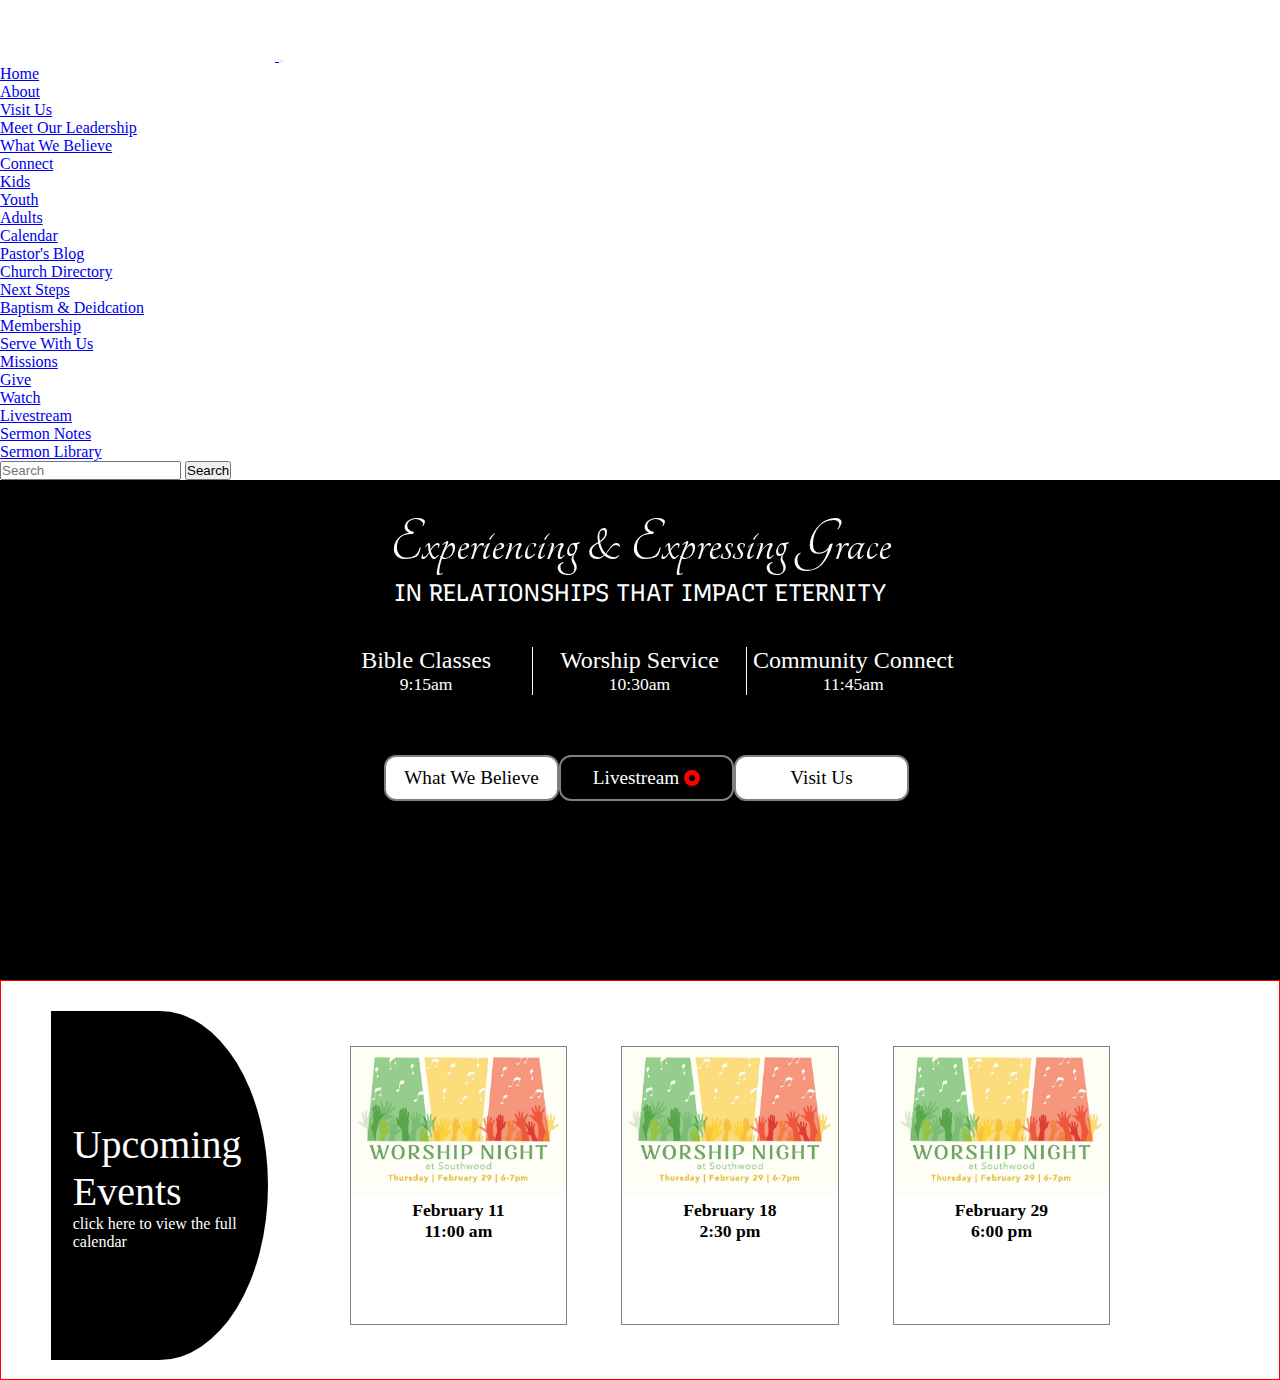
==== index.html @ 66efe72c "Update index.html" ====
<!DOCTYPE html>
<html lang="en">
<head>
    <meta charset="UTF-8">
    <meta http-equiv="X-UA-Compatible" content="IE=edge">
    <meta name="viewport" content="width=device-width, initial-scale=1.0">
    <!-- Bootstrap -->
    <link href="https://cdn.jsdelivr.net/npm/bootstrap@5.3.2/dist/css/bootstrap.min.css" rel="stylesheet" integrity="sha384-T3c6CoIi6uLrA9TneNEoa7RxnatzjcDSCmG1MXxSR1GAsXEV/Dwwykc2MPK8M2HN" crossorigin="anonymous">

    <!-- CSS -->
    <link rel="stylesheet" href="css/styles.css">

    <title>HOME | Perinton Community Church</title>
</head>
<body>
    <!-- Navbar -->
    <nav class="navbar bg-dark navbar-dark navbar-expand-lg py-3">
        <div class="container">
            <a class="navbar-brand" href="/html/index.html">
                <img src="images/pcc_logo.webp" alt="">
            </a>
          <button class="navbar-toggler" type="button" data-bs-toggle="collapse" data-bs-target="#navbarSupportedContent" aria-controls="navbarSupportedContent" aria-expanded="false" aria-label="Toggle navigation">
            <span class="navbar-toggler-icon"></span>
          </button>
          <div class="collapse navbar-collapse" id="navbarSupportedContent">
            <ul class="navbar-nav me-auto mb-2 mb-lg-0">
              <li class="nav-item">
                <a class="nav-link active" aria-current="page" href="#">Home</a>
              </li>
              <li class="nav-item dropdown">
                <a class="nav-link dropdown-toggle" href="#" role="button" data-bs-toggle="dropdown" aria-expanded="false">
                  About
                </a>
                <ul class="dropdown-menu">
                  <li><a class="dropdown-item" href="#">Visit Us</a></li>
                  <li><a class="dropdown-item" href="#">Meet Our Leadership</a></li>
                  <!-- <li><hr class="dropdown-divider"></li> -->
                  <li><a class="dropdown-item" href="#">What We Believe</a></li>
                </ul>
              </li>
              <li class="nav-item dropdown">
                <a class="nav-link dropdown-toggle" href="#" role="button" data-bs-toggle="dropdown" aria-expanded="false">
                  Connect
                </a>
                <ul class="dropdown-menu">
                  <li><a class="dropdown-item" href="#">Kids</a></li>
                  <li><a class="dropdown-item" href="#">Youth</a></li>
                  <!-- <li><hr class="dropdown-divider"></li> -->
                  <li><a class="dropdown-item" href="#">Adults</a></li>
                  <li><a class="dropdown-item" href="#">Calendar</a></li>
                  <li><a class="dropdown-item" href="#">Pastor's Blog</a></li>
                  <li><a class="dropdown-item" href="#">Church Directory</a></li>
                </ul>
              </li>
              <li class="nav-item dropdown">
                <a class="nav-link dropdown-toggle" href="#" role="button" data-bs-toggle="dropdown" aria-expanded="false">
                  Next Steps
                </a>
                <ul class="dropdown-menu">
                  <li><a class="dropdown-item" href="#">Baptism & Deidcation</a></li>
                  <li><a class="dropdown-item" href="#">Membership</a></li>
                  <!-- <li><hr class="dropdown-divider"></li> -->
                  <li><a class="dropdown-item" href="#">Serve With Us</a></li>
                  <li><a class="dropdown-item" href="#">Missions</a></li>
                </ul>
              </li>
              <li class="nav-item">
                <a class="nav-link" aria-current="page" href="#">Give</a>
              </li>
              <li class="nav-item dropdown">
                <a class="nav-link dropdown-toggle" href="#" role="button" data-bs-toggle="dropdown" aria-expanded="false">
                  Watch
                </a>
                <ul class="dropdown-menu">
                  <li><a class="dropdown-item" href="#">Livestream</a></li>
                  <li><a class="dropdown-item" href="#">Sermon Notes</a></li>
                  <!-- <li><hr class="dropdown-divider"></li> -->
                  <li><a class="dropdown-item" href="#">Sermon Library</a></li>
                </ul>
              </li>
            </ul>
            <form class="d-flex" role="search">
              <input class="form-control me-2" type="search" placeholder="Search" aria-label="Search">
              <button class="btn btn-outline-success" type="submit">Search</button>
            </form>
          </div>
        </div>
    </nav>

    <!-- Welcome Section -->
    <section class="welcome">
        <div class="welcome-banner">
            <div class="mission-statement">
                Experiencing & Expressing Grace
            </div>
            <div class="mission-statement-two">
                IN RELATIONSHIPS THAT IMPACT ETERNITY
            </div>
            <div class="schedule-grid">
                <div class="grid-item item-1">
                    <div class="item-title">Bible Classes</div>
                    <div class="item-time">9:15am</div>
                </div>
                <div class="grid-item item-2">
                    <div class="item-title">Worship Service</div>
                    <div class="item-time">10:30am</div>
                </div>
                <div class="grid-item item-3">
                    <div class="item-title">Community Connect</div>
                    <div class="item-time">11:45am</div>
                </div>
            </div>
            <div class="info-grid">
                <a class="info-link" href="#">What We Believe</a>
                <a class="livestream-flex" href="#">
                    <div>Livestream</div>
                    <svg xmlns="http://www.w3.org/2000/svg" width="16" height="16" fill="currentColor" class="bi bi-record-circle-fill" viewBox="0 0 16 16">
                        <path d="M16 8A8 8 0 1 1 0 8a8 8 0 0 1 16 0m-8 3a3 3 0 1 0 0-6 3 3 0 0 0 0 6"/>
                    </svg>
                </a>
                <a class="info-link" href="#">Visit Us</a>
            </div>
        </div>
        <div class="upcoming-events-banner">
            <div class="event-grid">
                <div class="event full-calendar">
                    <div>
                        <div>Upcoming Events</div>
                        <div>click here to view the full calendar</div>
                    </div>
                </div>
                <div class="event event-item-1">
                    <div>
                        <img src="images/worship-night.jfif" alt="">
                    </div>
                    <div>
                        <div>
                            February 11
                        </div>
                        <div>
                            11:00 am
                        </div>
                    </div>
                </div>
                <div class="event event-item-2">
                    <div>
                        <img src="images/worship-night.jfif" alt="">
                    </div>
                    <div>
                        <div>
                            February 18
                        </div>
                        <div>
                            2:30 pm
                        </div>
                    </div>
                </div>
                <div class="event event-item-3">
                    <div>
                        <img src="images/worship-night.jfif" alt="">
                    </div>
                    <div>
                        <div>
                            February 29
                        </div>
                        <div>
                            6:00 pm
                        </div>
                    </div>
                </div>

            </div>
        </div>
    </section>


    <!-- Bootstrap -->
    <script src="https://cdn.jsdelivr.net/npm/bootstrap@5.3.2/dist/js/bootstrap.bundle.min.js" integrity="sha384-C6RzsynM9kWDrMNeT87bh95OGNyZPhcTNXj1NW7RuBCsyN/o0jlpcV8Qyq46cDfL" crossorigin="anonymous"></script>
</body>
</html>
---- css/styles.css ----
/* Barlow Semi Condensed */
@import url("https://fonts.googleapis.com/css2?family=Barlow+Semi+Condensed:wght@200;300;400;700&display=swap");
/* Cedarville Cursive */
@import url("https://fonts.googleapis.com/css2?family=Cedarville+Cursive&display=swap");
/* Lato */
@import url("https://fonts.googleapis.com/css2?family=Lato:wght@300;400;700;900&display=swap");
/* Open Sans */
@import url("https://fonts.googleapis.com/css2?family=Open+Sans:wght@300;400;500;700&display=swap");
/* Poppins */
@import url("https://fonts.googleapis.com/css2?family=Poppins:wght@300;400;500;700;900&display=swap");
@import url("https://fonts.googleapis.com/css2?family=Cedarville+Cursive&family=Recursive:wght@300;400;500;600;700;900&display=swap");
/* Roboto */
@import url("https://fonts.googleapis.com/css2?family=Roboto:wght@300;700;900&display=swap");
/* Tangerine */
@import url("https://fonts.googleapis.com/css2?family=Tangerine:wght@400;700&display=swap");
* {
  box-sizing: border-box;
  padding: 0;
  margin: 0;
}

nav .container .navbar-brand img {
  width: 275px;
  transition-duration: 0.2s;
}
nav .container .navbar-brand img:hover {
  opacity: 0.5;
}

.welcome {
  width: 100%;
  height: 500px;
}
.welcome .welcome-banner {
  width: 100%;
  height: 100%;
  background-color: black;
  padding-top: 30px;
}
.welcome .welcome-banner .mission-statement,
.welcome .welcome-banner .mission-statement-two {
  color: white;
  width: 80%;
  margin: 0 auto;
  text-align: center;
}
.welcome .welcome-banner .mission-statement {
  font-size: 4rem;
  font-family: tangerine, Arial, Helvetica, sans-serif;
}
.welcome .welcome-banner .mission-statement-two {
  font-size: 1.5rem;
  font-family: recursive, Arial, Helvetica, sans-serif;
}
.welcome .welcome-banner .schedule-grid {
  display: grid;
  grid-template-columns: 1fr 1fr 1fr;
  width: 50%;
  margin: 0 auto;
  color: white;
  margin-top: 40px;
}
.welcome .welcome-banner .schedule-grid .grid-item {
  width: 100%;
  justify-self: center;
  text-align: center;
}
.welcome .welcome-banner .schedule-grid .grid-item .item-title {
  font-size: 1.5rem;
}
.welcome .welcome-banner .schedule-grid .grid-item .item-time {
  font-size: 1.1rem;
}
.welcome .welcome-banner .schedule-grid .grid-item.item-1,
.welcome .welcome-banner .schedule-grid .grid-item.item-2 {
  border-right: 1px solid white;
}
.welcome .welcome-banner .info-grid {
  display: grid;
  grid-template-columns: 1fr 1fr 1fr;
  width: 40%;
  margin: 0 auto;
  margin-top: 60px;
}
.welcome .welcome-banner .info-grid .info-link {
  justify-self: center;
  align-self: center;
  text-decoration: none;
  color: black;
  background-color: white;
  width: 175px;
  text-align: center;
  padding: 10px;
  border: 2px solid gray;
  border-radius: 12px;
  font-size: 1.2rem;
  transition-duration: 0.25s;
}
.welcome .welcome-banner .info-grid .info-link:hover {
  background-color: black;
  color: white;
}
.welcome .welcome-banner .info-grid .livestream-flex {
  background-color: black;
  width: 175px;
  padding: 10px;
  margin: 0 auto;
  border: 2px solid grey;
  border-radius: 12px;
  display: flex;
  justify-content: center;
  align-items: center;
  text-decoration: none;
}
.welcome .welcome-banner .info-grid .livestream-flex div {
  margin-right: 5px;
  color: white;
  font-size: 1.2rem;
}
.welcome .welcome-banner .info-grid .livestream-flex svg {
  color: red;
}
.welcome .welcome-banner .info-grid .livestream-flex:hover {
  background-color: white;
  border: 2px solid white;
}
.welcome .welcome-banner .info-grid .livestream-flex:hover div {
  color: black;
}
.welcome .upcoming-events-banner {
  width: 100%;
  height: 400px;
  background-color: white;
  padding-top: 30px;
  border: 1px solid red;
}
.welcome .upcoming-events-banner .event-grid {
  display: grid;
  grid-template-columns: 1fr 1fr 1fr 1fr;
  width: 85%;
  height: 95%;
  margin-left: 50px;
}
.welcome .upcoming-events-banner .event-grid .event.full-calendar {
  height: 100%;
  width: 80%;
  border-radius: 0px 50% 50% 0px;
  display: flex;
  align-items: center;
  background-color: black;
}
.welcome .upcoming-events-banner .event-grid .event.full-calendar > div:nth-child(1) {
  margin: 0 auto;
  width: 80%;
  color: white;
}
.welcome .upcoming-events-banner .event-grid .event.full-calendar > div:nth-child(1) > div:nth-child(1) {
  font-size: 2.5rem;
}
.welcome .upcoming-events-banner .event-grid .event.event-item-1,
.welcome .upcoming-events-banner .event-grid .event.event-item-2,
.welcome .upcoming-events-banner .event-grid .event.event-item-3 {
  height: 80%;
  margin: 0 auto;
  width: 80%;
  border: 1px solid gray;
  align-self: center;
}
.welcome .upcoming-events-banner .event-grid .event.event-item-1 > div:nth-child(1) img,
.welcome .upcoming-events-banner .event-grid .event.event-item-2 > div:nth-child(1) img,
.welcome .upcoming-events-banner .event-grid .event.event-item-3 > div:nth-child(1) img {
  width: 100%;
  height: 90%;
}
.welcome .upcoming-events-banner .event-grid .event.event-item-1 > div:nth-child(2),
.welcome .upcoming-events-banner .event-grid .event.event-item-2 > div:nth-child(2),
.welcome .upcoming-events-banner .event-grid .event.event-item-3 > div:nth-child(2) {
  display: flex;
  flex-direction: column;
  align-items: center;
  font-size: 1.1rem;
  font-weight: bold;
}
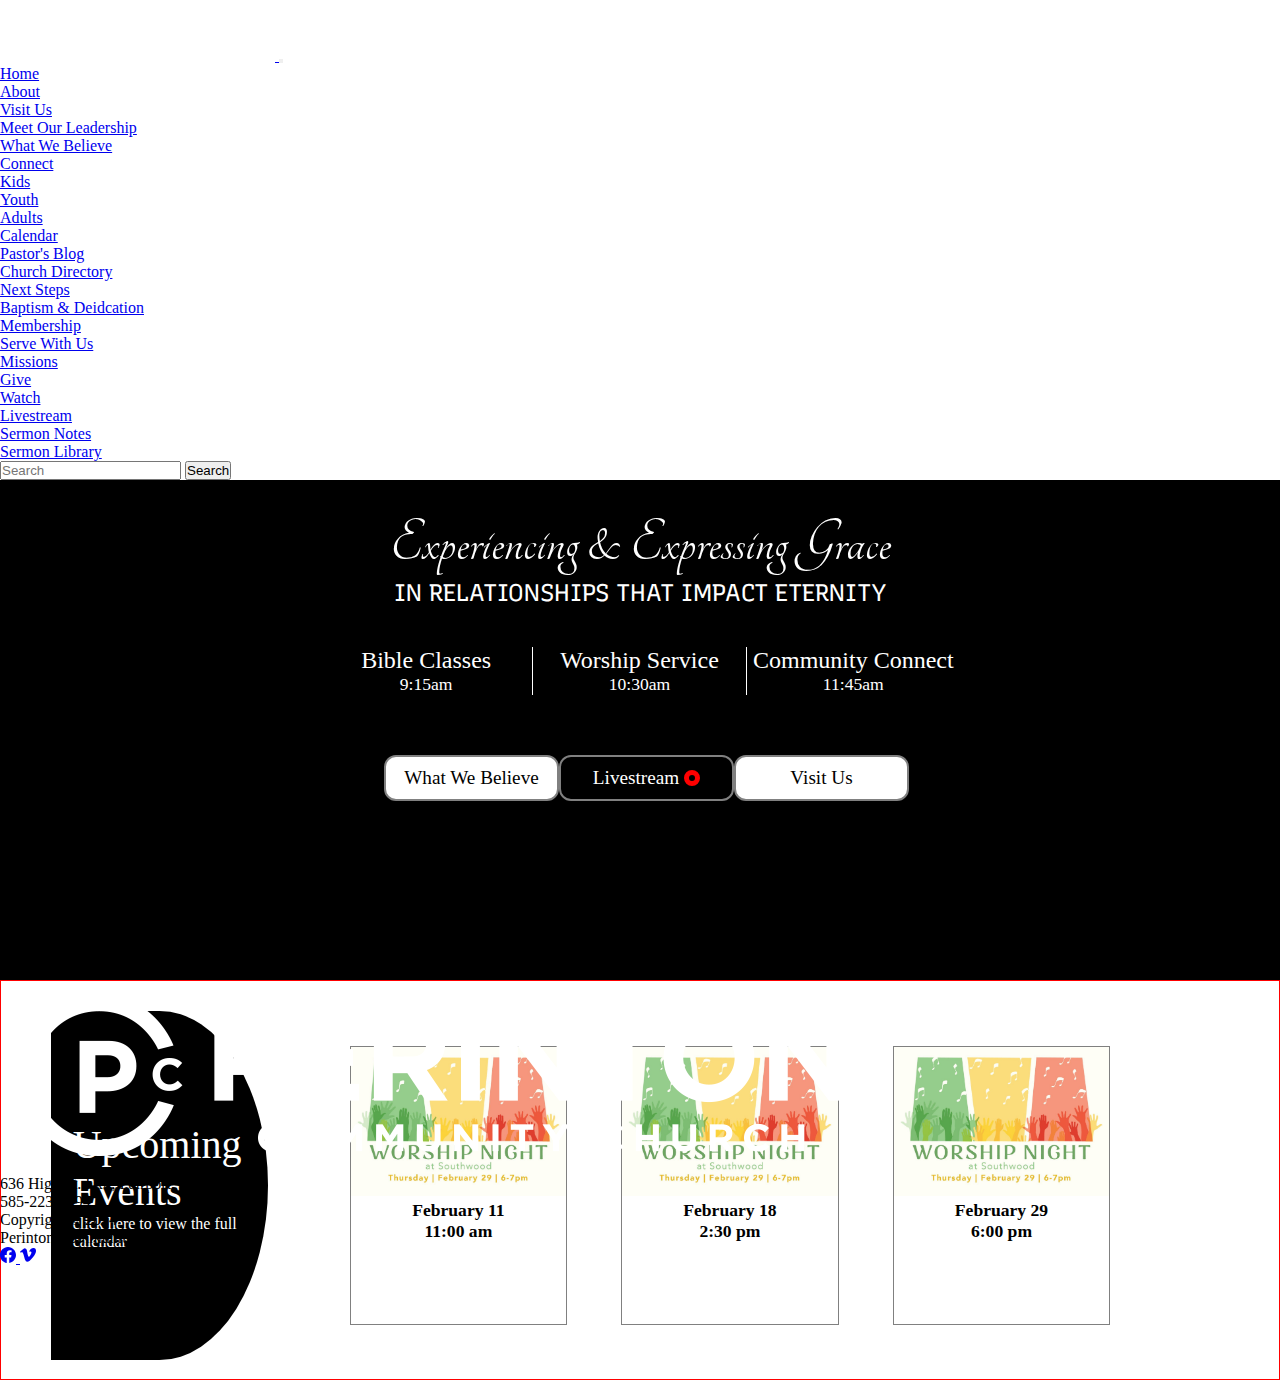
==== commit 2b82aefe: "Add files via upload" ====
--- a/index.html
+++ b/index.html
@@ -8,16 +8,16 @@
     <link href="https://cdn.jsdelivr.net/npm/bootstrap@5.3.2/dist/css/bootstrap.min.css" rel="stylesheet" integrity="sha384-T3c6CoIi6uLrA9TneNEoa7RxnatzjcDSCmG1MXxSR1GAsXEV/Dwwykc2MPK8M2HN" crossorigin="anonymous">
 
     <!-- CSS -->
-    <link rel="stylesheet" href="css/styles.css">
+    <link rel="stylesheet" href="/css/styles.css">
 
     <title>HOME | Perinton Community Church</title>
 </head>
 <body>
-    <!-- Navbar -->
+  <!-- Navbar -->
     <nav class="navbar bg-dark navbar-dark navbar-expand-lg py-3">
         <div class="container">
             <a class="navbar-brand" href="/html/index.html">
-                <img src="images/pcc_logo.webp" alt="">
+                <img src="/images/pcc_logo.webp" alt="">
             </a>
           <button class="navbar-toggler" type="button" data-bs-toggle="collapse" data-bs-target="#navbarSupportedContent" aria-controls="navbarSupportedContent" aria-expanded="false" aria-label="Toggle navigation">
             <span class="navbar-toggler-icon"></span>
@@ -131,7 +131,7 @@
                 </div>
                 <div class="event event-item-1">
                     <div>
-                        <img src="images/worship-night.jfif" alt="">
+                        <img src="/images/worship-night.jfif" alt="">
                     </div>
                     <div>
                         <div>
@@ -144,7 +144,7 @@
                 </div>
                 <div class="event event-item-2">
                     <div>
-                        <img src="images/worship-night.jfif" alt="">
+                        <img src="/images/worship-night.jfif" alt="">
                     </div>
                     <div>
                         <div>
@@ -157,7 +157,7 @@
                 </div>
                 <div class="event event-item-3">
                     <div>
-                        <img src="images/worship-night.jfif" alt="">
+                        <img src="/images/worship-night.jfif" alt="">
                     </div>
                     <div>
                         <div>
@@ -173,8 +173,38 @@
         </div>
     </section>
 
-
-    <!-- Bootstrap -->
-    <script src="https://cdn.jsdelivr.net/npm/bootstrap@5.3.2/dist/js/bootstrap.bundle.min.js" integrity="sha384-C6RzsynM9kWDrMNeT87bh95OGNyZPhcTNXj1NW7RuBCsyN/o0jlpcV8Qyq46cDfL" crossorigin="anonymous"></script>
+    <!-- Footer -->
+    <footer>
+      <div class="footer-grid">
+        <div class="footer-item item-1">
+          <img src="/images/pcc_logo.webp" alt="">
+        </div>
+        <div class="footer-item item-2">
+          <div>
+            <div>636 High St. Ext., Fairport, NY, 14450</div>
+            <div>585-223-7494</div>
+            <div>Copyright &copy; 2024</div>
+          </div>
+          <div>
+            Perinton Community Church
+          </div>
+        </div>
+        <div class="footer-item item-3">
+          <a href="#">
+            <svg xmlns="http://www.w3.org/2000/svg" width="16" height="16" fill="currentColor" class="bi bi-facebook" viewBox="0 0 16 16">
+            <path d="M16 8.049c0-4.446-3.582-8.05-8-8.05C3.58 0-.002 3.603-.002 8.05c0 4.017 2.926 7.347 6.75 7.951v-5.625h-2.03V8.05H6.75V6.275c0-2.017 1.195-3.131 3.022-3.131.876 0 1.791.157 1.791.157v1.98h-1.009c-.993 0-1.303.621-1.303 1.258v1.51h2.218l-.354 2.326H9.25V16c3.824-.604 6.75-3.934 6.75-7.951"/>
+            </svg>
+          </a>
+          <a href="#">
+            <svg xmlns="http://www.w3.org/2000/svg" width="16" height="16" fill="currentColor" class="bi bi-vimeo" viewBox="0 0 16 16">
+            <path d="M15.992 4.204q-.106 2.334-3.262 6.393-3.263 4.243-5.522 4.243-1.4 0-2.367-2.583L3.55 7.523Q2.83 4.939 2.007 4.94q-.178.001-1.254.754L0 4.724a210 210 0 0 0 2.334-2.081q1.581-1.364 2.373-1.437 1.865-.185 2.298 2.553.466 2.952.646 3.666.54 2.447 1.186 2.445.5 0 1.508-1.587 1.006-1.587 1.077-2.415.144-1.37-1.077-1.37a3 3 0 0 0-1.185.261q1.183-3.86 4.508-3.756 2.466.075 2.324 3.2z"/>
+            </svg>
+          </a>
+        </div>
+      </div>
+    </footer>
+
+<!-- Bootstrap -->
+<script src="https://cdn.jsdelivr.net/npm/bootstrap@5.3.2/dist/js/bootstrap.bundle.min.js" integrity="sha384-C6RzsynM9kWDrMNeT87bh95OGNyZPhcTNXj1NW7RuBCsyN/o0jlpcV8Qyq46cDfL" crossorigin="anonymous"></script>
 </body>
-</html>
+</html>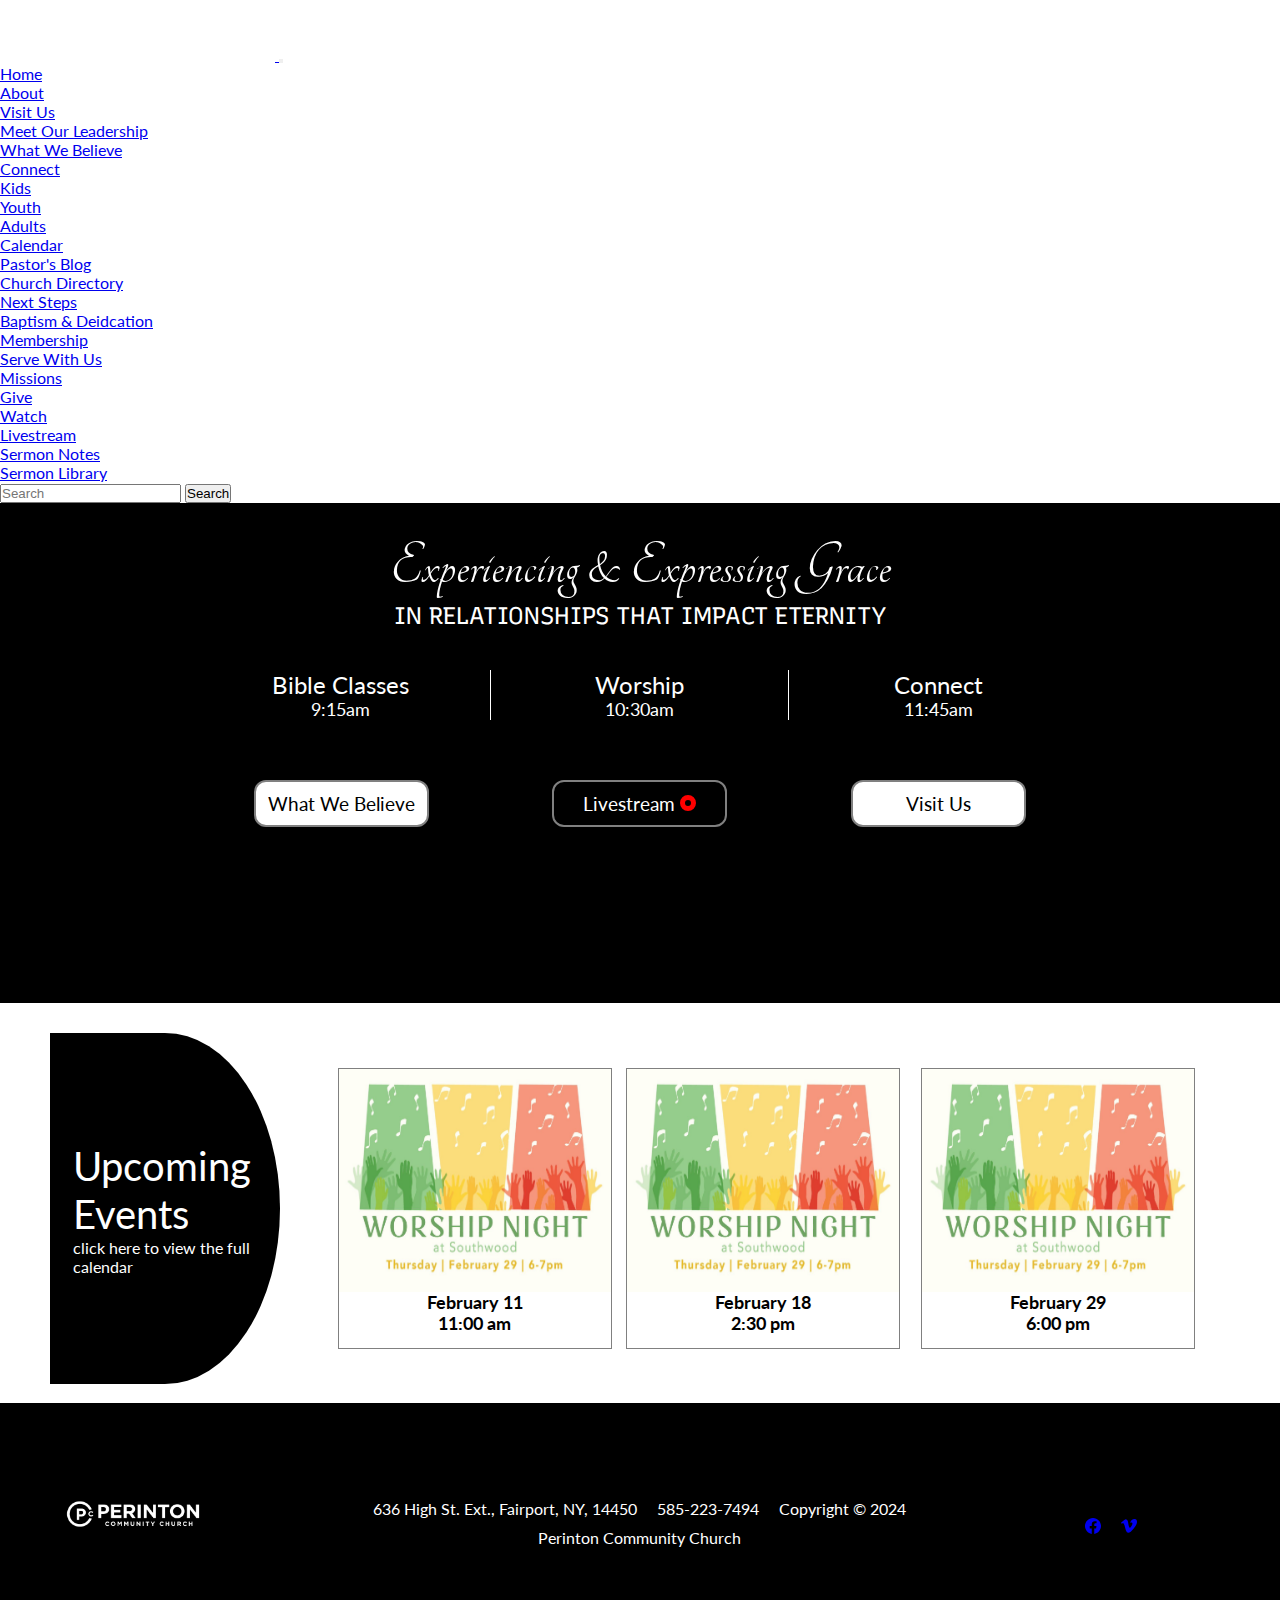
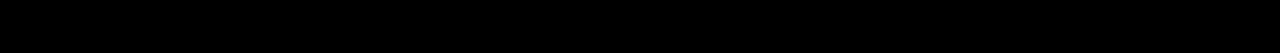
==== commit 3b22392f: "Add files via upload" ====
--- a/index.html
+++ b/index.html
@@ -8,7 +8,7 @@
     <link href="https://cdn.jsdelivr.net/npm/bootstrap@5.3.2/dist/css/bootstrap.min.css" rel="stylesheet" integrity="sha384-T3c6CoIi6uLrA9TneNEoa7RxnatzjcDSCmG1MXxSR1GAsXEV/Dwwykc2MPK8M2HN" crossorigin="anonymous">
 
     <!-- CSS -->
-    <link rel="stylesheet" href="/css/styles.css">
+    <link rel="stylesheet" href="css/styles.css">
 
     <title>HOME | Perinton Community Church</title>
 </head>
@@ -16,8 +16,8 @@
   <!-- Navbar -->
     <nav class="navbar bg-dark navbar-dark navbar-expand-lg py-3">
         <div class="container">
-            <a class="navbar-brand" href="/html/index.html">
-                <img src="/images/pcc_logo.webp" alt="">
+            <a class="navbar-brand" href="html/index.html">
+                <img src="images/pcc_logo.webp" alt="">
             </a>
           <button class="navbar-toggler" type="button" data-bs-toggle="collapse" data-bs-target="#navbarSupportedContent" aria-controls="navbarSupportedContent" aria-expanded="false" aria-label="Toggle navigation">
             <span class="navbar-toggler-icon"></span>
@@ -102,11 +102,11 @@
                     <div class="item-time">9:15am</div>
                 </div>
                 <div class="grid-item item-2">
-                    <div class="item-title">Worship Service</div>
+                    <div class="item-title">Worship</div>
                     <div class="item-time">10:30am</div>
                 </div>
                 <div class="grid-item item-3">
-                    <div class="item-title">Community Connect</div>
+                    <div class="item-title">Connect</div>
                     <div class="item-time">11:45am</div>
                 </div>
             </div>
@@ -131,7 +131,7 @@
                 </div>
                 <div class="event event-item-1">
                     <div>
-                        <img src="/images/worship-night.jfif" alt="">
+                        <img src="images/worship-night.jfif" alt="">
                     </div>
                     <div>
                         <div>
@@ -144,7 +144,7 @@
                 </div>
                 <div class="event event-item-2">
                     <div>
-                        <img src="/images/worship-night.jfif" alt="">
+                        <img src="images/worship-night.jfif" alt="">
                     </div>
                     <div>
                         <div>
@@ -157,7 +157,7 @@
                 </div>
                 <div class="event event-item-3">
                     <div>
-                        <img src="/images/worship-night.jfif" alt="">
+                        <img src="images/worship-night.jfif" alt="">
                     </div>
                     <div>
                         <div>
@@ -177,7 +177,7 @@
     <footer>
       <div class="footer-grid">
         <div class="footer-item item-1">
-          <img src="/images/pcc_logo.webp" alt="">
+          <img src="images/pcc_logo.webp" alt="">
         </div>
         <div class="footer-item item-2">
           <div>
--- a/css/styles.css
+++ b/css/styles.css
@@ -19,6 +19,10 @@
   margin: 0;
 }
 
+body {
+  font-family: lato, sans-serif;
+}
+
 nav .container .navbar-brand img {
   width: 275px;
   transition-duration: 0.2s;
@@ -29,11 +33,10 @@
 
 .welcome {
   width: 100%;
+}
+.welcome .welcome-banner {
+  width: 100%;
   height: 500px;
-}
-.welcome .welcome-banner {
-  width: 100%;
-  height: 100%;
   background-color: black;
   padding-top: 30px;
 }
@@ -107,15 +110,16 @@
   margin: 0 auto;
   border: 2px solid grey;
   border-radius: 12px;
+  font-size: 1.2rem;
   display: flex;
   justify-content: center;
   align-items: center;
   text-decoration: none;
+  transition-duration: 0.2s;
 }
 .welcome .welcome-banner .info-grid .livestream-flex div {
   margin-right: 5px;
   color: white;
-  font-size: 1.2rem;
 }
 .welcome .welcome-banner .info-grid .livestream-flex svg {
   color: red;
@@ -125,19 +129,18 @@
   border: 2px solid white;
 }
 .welcome .welcome-banner .info-grid .livestream-flex:hover div {
-  color: black;
+  color: red;
 }
 .welcome .upcoming-events-banner {
   width: 100%;
   height: 400px;
   background-color: white;
   padding-top: 30px;
-  border: 1px solid red;
 }
 .welcome .upcoming-events-banner .event-grid {
   display: grid;
   grid-template-columns: 1fr 1fr 1fr 1fr;
-  width: 85%;
+  width: 90%;
   height: 95%;
   margin-left: 50px;
 }
@@ -162,22 +165,214 @@
 .welcome .upcoming-events-banner .event-grid .event.event-item-3 {
   height: 80%;
   margin: 0 auto;
-  width: 80%;
+  width: 95%;
   border: 1px solid gray;
   align-self: center;
+}
+.welcome .upcoming-events-banner .event-grid .event.event-item-1 > div:nth-child(1),
+.welcome .upcoming-events-banner .event-grid .event.event-item-2 > div:nth-child(1),
+.welcome .upcoming-events-banner .event-grid .event.event-item-3 > div:nth-child(1) {
+  height: 80%;
 }
 .welcome .upcoming-events-banner .event-grid .event.event-item-1 > div:nth-child(1) img,
 .welcome .upcoming-events-banner .event-grid .event.event-item-2 > div:nth-child(1) img,
 .welcome .upcoming-events-banner .event-grid .event.event-item-3 > div:nth-child(1) img {
   width: 100%;
-  height: 90%;
+  height: 100%;
 }
 .welcome .upcoming-events-banner .event-grid .event.event-item-1 > div:nth-child(2),
 .welcome .upcoming-events-banner .event-grid .event.event-item-2 > div:nth-child(2),
 .welcome .upcoming-events-banner .event-grid .event.event-item-3 > div:nth-child(2) {
+  height: 10%;
   display: flex;
   flex-direction: column;
   align-items: center;
   font-size: 1.1rem;
   font-weight: bold;
+}
+.welcome .upcoming-events-banner .event-grid .event.event-item-1,
+.welcome .upcoming-events-banner .event-grid .event.event-item-2 {
+  margin-right: 20px;
+}
+
+footer {
+  background-color: black;
+  color: white;
+  height: 250px;
+  display: flex;
+  align-items: center;
+}
+footer .footer-grid {
+  display: grid;
+  grid-template-columns: 1fr 3fr 1fr;
+  width: 90%;
+  margin: 0 auto;
+}
+footer .footer-grid .footer-item.item-1 img {
+  width: 60%;
+}
+footer .footer-grid .footer-item.item-2 {
+  display: flex;
+  flex-direction: column;
+  align-items: center;
+  text-align: center;
+}
+footer .footer-grid .footer-item.item-2 > div:nth-child(1) {
+  display: flex;
+  text-align: center;
+}
+footer .footer-grid .footer-item.item-2 > div:nth-child(1) > div:nth-child(1),
+footer .footer-grid .footer-item.item-2 > div:nth-child(1) > div:nth-child(2) {
+  margin-right: 20px;
+}
+footer .footer-grid .footer-item.item-2 > div:nth-child(2) {
+  width: 100%;
+  padding: 10px 0;
+}
+footer .footer-grid .footer-item.item-3 {
+  display: flex;
+  align-self: center;
+  justify-self: center;
+}
+footer .footer-grid .footer-item.item-3 a svg {
+  width: 100%;
+  margin: 0 10px;
+}
+
+@media (max-width: 1400px) {
+  .welcome .welcome-banner .schedule-grid {
+    width: 70%;
+  }
+  .welcome .welcome-banner .info-grid {
+    width: 70%;
+  }
+}
+@media (max-width: 1200px) {
+  .welcome .upcoming-events-banner .event-grid {
+    width: 97%;
+    margin-left: 20px;
+  }
+  .welcome .upcoming-events-banner .event-grid .event.full-calendar {
+    width: 90%;
+  }
+}
+@media (max-width: 992px) {
+  .welcome .welcome-banner .schedule-grid {
+    width: 80%;
+  }
+  .welcome .welcome-banner .info-grid {
+    width: 80%;
+  }
+  .welcome .upcoming-events-banner {
+    height: 500px;
+  }
+  .welcome .upcoming-events-banner .event-grid {
+    grid-template-columns: 1fr 1fr 1fr;
+  }
+  .welcome .upcoming-events-banner .event-grid .event.full-calendar {
+    grid-column: span 3;
+    border-radius: 12px;
+    width: 55%;
+    margin: 0 auto;
+    text-align: center;
+    padding-bottom: 10px;
+  }
+  .welcome .upcoming-events-banner .event-grid .event.event-item-1,
+  .welcome .upcoming-events-banner .event-grid .event.event-item-2,
+  .welcome .upcoming-events-banner .event-grid .event.event-item-3 {
+    height: 100%;
+    margin-top: 30px;
+  }
+}
+@media (max-width: 768px) {
+  .welcome .welcome-banner .mission-statement {
+    font-size: 2.4rem;
+  }
+  .welcome .welcome-banner .mission-statement-two {
+    font-size: 1.1rem;
+  }
+  .welcome .welcome-banner .schedule-grid {
+    width: 95%;
+    margin-top: 30px;
+  }
+  .welcome .welcome-banner .schedule-grid .grid-item .item-title {
+    font-size: 1.1rem;
+  }
+  .welcome .welcome-banner .schedule-grid .grid-item .item-time {
+    font-size: 1.1rem;
+  }
+  .welcome .welcome-banner .info-grid {
+    display: flex;
+    flex-direction: column;
+    justify-content: center;
+    align-items: center;
+    margin-top: 30px;
+  }
+  .welcome .welcome-banner .info-grid .info-link,
+  .welcome .welcome-banner .info-grid .livestream-flex {
+    padding: 7px;
+    font-size: 1.1rem;
+    margin-bottom: 15px;
+  }
+  .welcome .upcoming-events-banner {
+    padding-top: 10px;
+    height: 100%;
+    padding-bottom: 50px;
+  }
+  .welcome .upcoming-events-banner .event-grid {
+    grid-template-columns: 1fr;
+    margin-left: 0;
+    width: 100%;
+  }
+  .welcome .upcoming-events-banner .event-grid .event.full-calendar {
+    grid-column: span 1;
+    width: 90%;
+    margin: 0 auto;
+    background-color: white;
+  }
+  .welcome .upcoming-events-banner .event-grid .event.full-calendar > div:nth-child(1) {
+    border: 1px solid grey;
+    border-radius: 20px;
+    color: black;
+  }
+  .welcome .upcoming-events-banner .event-grid .event.full-calendar > div:nth-child(1) > div:nth-child(1) {
+    font-family: tangerine, sans-serif;
+    font-weight: bold;
+    font-size: 2.5rem;
+  }
+  .welcome .upcoming-events-banner .event-grid .event.event-item-1,
+  .welcome .upcoming-events-banner .event-grid .event.event-item-2,
+  .welcome .upcoming-events-banner .event-grid .event.event-item-3 {
+    width: 85%;
+    margin: 0 auto;
+    height: 90%;
+    padding: 5px 0;
+  }
+  footer {
+    flex-direction: column;
+  }
+  footer .footer-grid {
+    grid-template-columns: 1fr;
+  }
+  footer .footer-grid .footer-item.item-1 {
+    display: flex;
+    justify-content: center;
+    margin: 10px auto;
+  }
+  footer .footer-grid .footer-item.item-2 > div:nth-child(1) {
+    flex-direction: column;
+  }
+  footer .footer-grid .footer-item.item-2 > div:nth-child(1) div {
+    margin-bottom: 10px;
+  }
+  footer .footer-grid .footer-item.item-2 > div:nth-child(2) {
+    display: none;
+  }
+  footer .footer-grid .footer-item.item-3 {
+    width: 15%;
+    justify-content: space-between;
+  }
+  footer .footer-grid .footer-item.item-3 a svg {
+    margin: 0 auto;
+  }
 }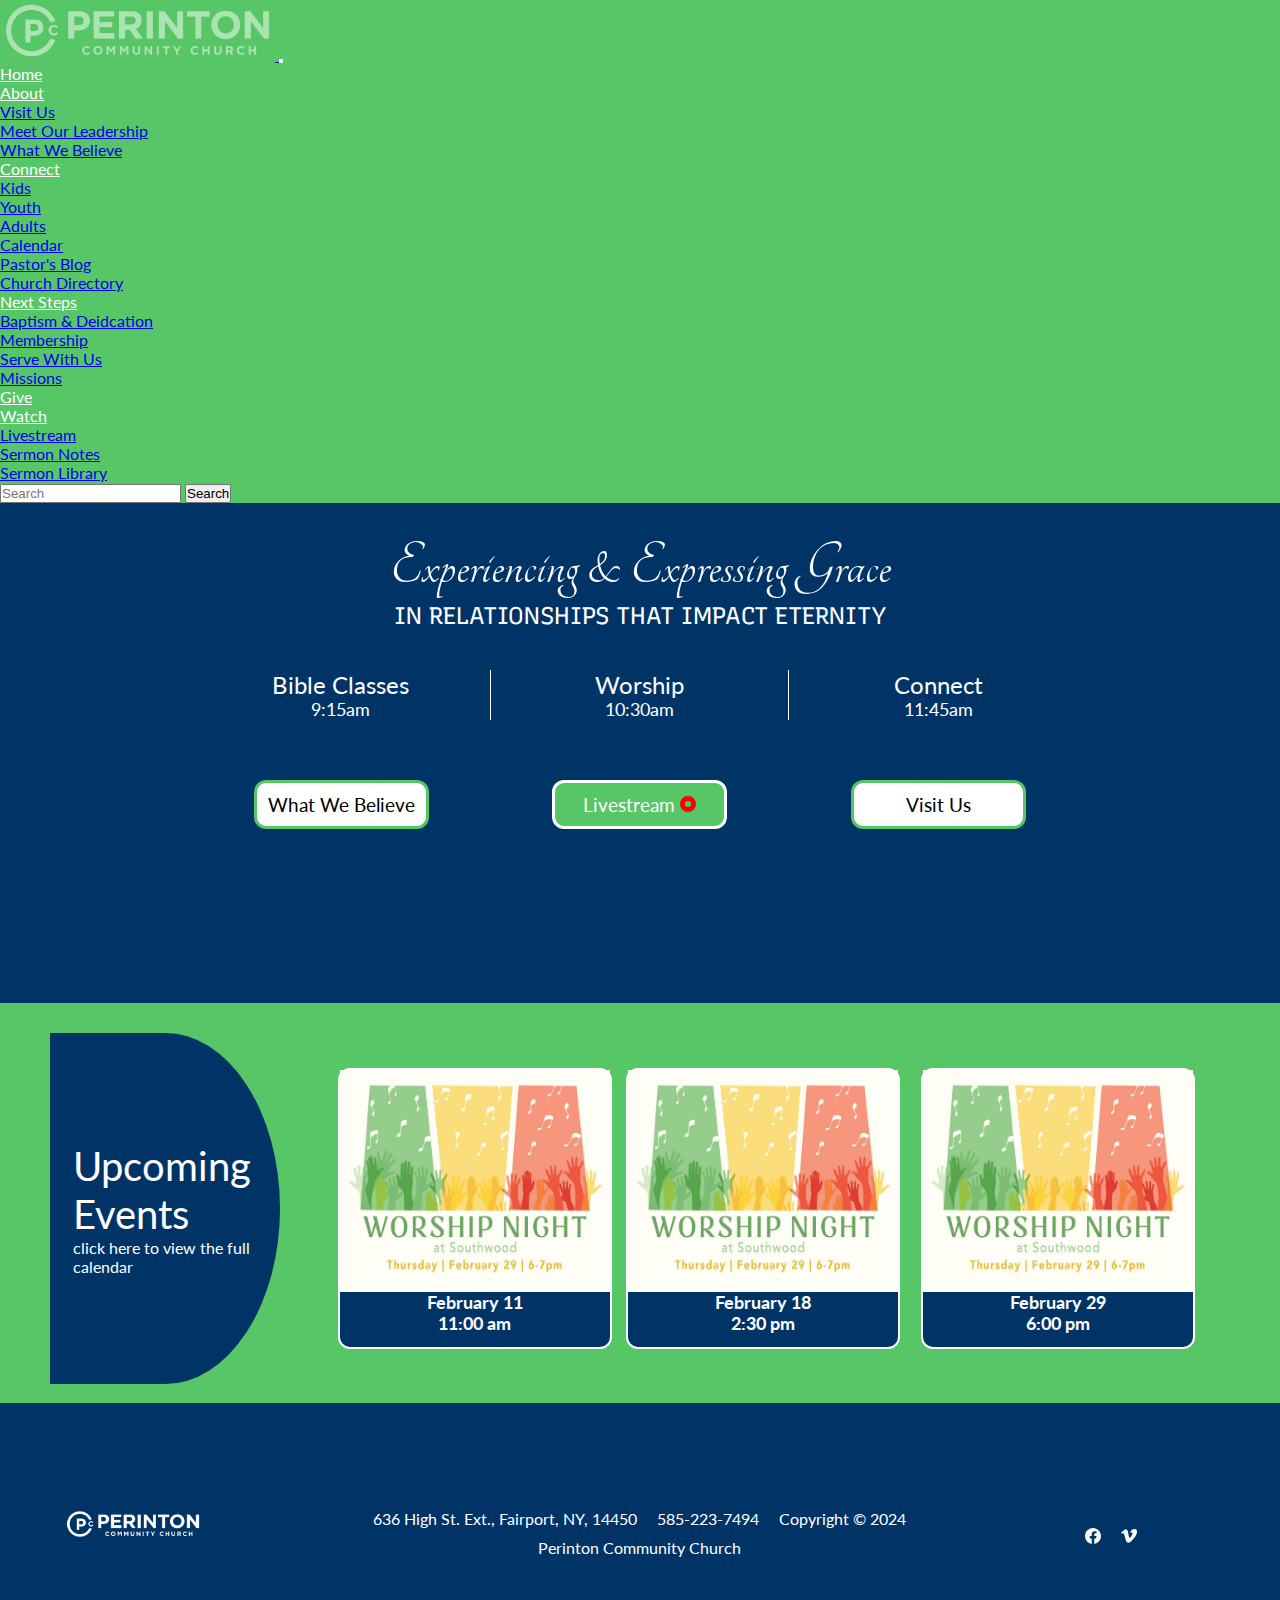
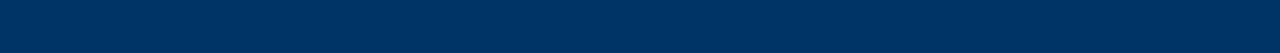
==== commit 5592d5eb: "Update index.html" ====
--- a/index.html
+++ b/index.html
@@ -7,16 +7,21 @@
     <!-- Bootstrap -->
     <link href="https://cdn.jsdelivr.net/npm/bootstrap@5.3.2/dist/css/bootstrap.min.css" rel="stylesheet" integrity="sha384-T3c6CoIi6uLrA9TneNEoa7RxnatzjcDSCmG1MXxSR1GAsXEV/Dwwykc2MPK8M2HN" crossorigin="anonymous">
 
+    <!-- Font Awesome -->
+    <link rel="stylesheet" href="https://cdnjs.cloudflare.com/ajax/libs/font-awesome/6.4.0/css/all.min.css" integrity="sha512-iecdLmaskl7CVkqkXNQ/ZH/XLlvWZOJyj7Yy7tcenmpD1ypASozpmT/E0iPtmFIB46ZmdtAc9eNBvH0H/ZpiBw==" crossorigin="anonymous" referrerpolicy="no-referrer" />
+
     <!-- CSS -->
     <link rel="stylesheet" href="css/styles.css">
 
+    <!-- Title -->
     <title>HOME | Perinton Community Church</title>
 </head>
 <body>
+
   <!-- Navbar -->
-    <nav class="navbar bg-dark navbar-dark navbar-expand-lg py-3">
+    <nav class="navbar navbar-dark navbar-expand-lg py-3">
         <div class="container">
-            <a class="navbar-brand" href="html/index.html">
+            <a class="navbar-brand" href="index.html">
                 <img src="images/pcc_logo.webp" alt="">
             </a>
           <button class="navbar-toggler" type="button" data-bs-toggle="collapse" data-bs-target="#navbarSupportedContent" aria-controls="navbarSupportedContent" aria-expanded="false" aria-label="Toggle navigation">
@@ -89,12 +94,16 @@
 
     <!-- Welcome Section -->
     <section class="welcome">
+        <!-- Welcome Banner -->
         <div class="welcome-banner">
             <div class="mission-statement">
                 Experiencing & Expressing Grace
             </div>
             <div class="mission-statement-two">
                 IN RELATIONSHIPS THAT IMPACT ETERNITY
+            </div>
+            <div class="cross">
+              <i class="fas fa-cross fa-lg cross-icon"></i>
             </div>
             <div class="schedule-grid">
                 <div class="grid-item item-1">
@@ -121,6 +130,7 @@
                 <a class="info-link" href="#">Visit Us</a>
             </div>
         </div>
+        <!-- Upcoming Events Banner -->
         <div class="upcoming-events-banner">
             <div class="event-grid">
                 <div class="event full-calendar">
@@ -207,4 +217,4 @@
 <!-- Bootstrap -->
 <script src="https://cdn.jsdelivr.net/npm/bootstrap@5.3.2/dist/js/bootstrap.bundle.min.js" integrity="sha384-C6RzsynM9kWDrMNeT87bh95OGNyZPhcTNXj1NW7RuBCsyN/o0jlpcV8Qyq46cDfL" crossorigin="anonymous"></script>
 </body>
-</html>+</html>
--- a/css/styles.css
+++ b/css/styles.css
@@ -23,6 +23,12 @@
   font-family: lato, sans-serif;
 }
 
+nav {
+  background-color: rgb(87, 198, 102);
+}
+nav .container .collapse ul li .nav-link {
+  color: white;
+}
 nav .container .navbar-brand img {
   width: 275px;
   transition-duration: 0.2s;
@@ -37,7 +43,7 @@
 .welcome .welcome-banner {
   width: 100%;
   height: 500px;
-  background-color: black;
+  background-color: rgb(0, 52, 103);
   padding-top: 30px;
 }
 .welcome .welcome-banner .mission-statement,
@@ -90,25 +96,25 @@
   align-self: center;
   text-decoration: none;
   color: black;
-  background-color: white;
+  background-color: #fff;
   width: 175px;
   text-align: center;
   padding: 10px;
-  border: 2px solid gray;
+  border: 3px solid rgb(87, 198, 102);
   border-radius: 12px;
   font-size: 1.2rem;
   transition-duration: 0.25s;
 }
 .welcome .welcome-banner .info-grid .info-link:hover {
-  background-color: black;
+  background-color: rgb(87, 198, 102);
   color: white;
 }
 .welcome .welcome-banner .info-grid .livestream-flex {
-  background-color: black;
+  background-color: rgb(87, 198, 102);
   width: 175px;
   padding: 10px;
   margin: 0 auto;
-  border: 2px solid grey;
+  border: 3px solid white;
   border-radius: 12px;
   font-size: 1.2rem;
   display: flex;
@@ -125,7 +131,7 @@
   color: red;
 }
 .welcome .welcome-banner .info-grid .livestream-flex:hover {
-  background-color: white;
+  background-color: #fff;
   border: 2px solid white;
 }
 .welcome .welcome-banner .info-grid .livestream-flex:hover div {
@@ -134,7 +140,7 @@
 .welcome .upcoming-events-banner {
   width: 100%;
   height: 400px;
-  background-color: white;
+  background-color: rgb(87, 198, 102);
   padding-top: 30px;
 }
 .welcome .upcoming-events-banner .event-grid {
@@ -150,7 +156,7 @@
   border-radius: 0px 50% 50% 0px;
   display: flex;
   align-items: center;
-  background-color: black;
+  background-color: rgb(0, 52, 103);
 }
 .welcome .upcoming-events-banner .event-grid .event.full-calendar > div:nth-child(1) {
   margin: 0 auto;
@@ -166,8 +172,11 @@
   height: 80%;
   margin: 0 auto;
   width: 95%;
-  border: 1px solid gray;
+  border: 2px solid white;
+  border-radius: 12px;
   align-self: center;
+  background-color: rgb(0, 52, 103);
+  color: white;
 }
 .welcome .upcoming-events-banner .event-grid .event.event-item-1 > div:nth-child(1),
 .welcome .upcoming-events-banner .event-grid .event.event-item-2 > div:nth-child(1),
@@ -196,7 +205,7 @@
 }
 
 footer {
-  background-color: black;
+  background-color: rgb(0, 52, 103);
   color: white;
   height: 250px;
   display: flex;
@@ -207,6 +216,7 @@
   grid-template-columns: 1fr 3fr 1fr;
   width: 90%;
   margin: 0 auto;
+  margin-top: 20px;
 }
 footer .footer-grid .footer-item.item-1 img {
   width: 60%;
@@ -237,6 +247,7 @@
 footer .footer-grid .footer-item.item-3 a svg {
   width: 100%;
   margin: 0 10px;
+  color: white;
 }
 
 @media (max-width: 1400px) {
@@ -323,17 +334,19 @@
     grid-template-columns: 1fr;
     margin-left: 0;
     width: 100%;
+    margin-top: 20px;
   }
   .welcome .upcoming-events-banner .event-grid .event.full-calendar {
     grid-column: span 1;
     width: 90%;
     margin: 0 auto;
-    background-color: white;
+    background-color: rgb(87, 198, 102);
   }
   .welcome .upcoming-events-banner .event-grid .event.full-calendar > div:nth-child(1) {
     border: 1px solid grey;
     border-radius: 20px;
     color: black;
+    background-color: #fff;
   }
   .welcome .upcoming-events-banner .event-grid .event.full-calendar > div:nth-child(1) > div:nth-child(1) {
     font-family: tangerine, sans-serif;
@@ -362,6 +375,10 @@
   footer .footer-grid .footer-item.item-2 > div:nth-child(1) {
     flex-direction: column;
   }
+  footer .footer-grid .footer-item.item-2 > div:nth-child(1) > div:nth-child(1),
+  footer .footer-grid .footer-item.item-2 > div:nth-child(1) > div:nth-child(2) {
+    margin-right: 0;
+  }
   footer .footer-grid .footer-item.item-2 > div:nth-child(1) div {
     margin-bottom: 10px;
   }
@@ -375,4 +392,4 @@
   footer .footer-grid .footer-item.item-3 a svg {
     margin: 0 auto;
   }
-}+}
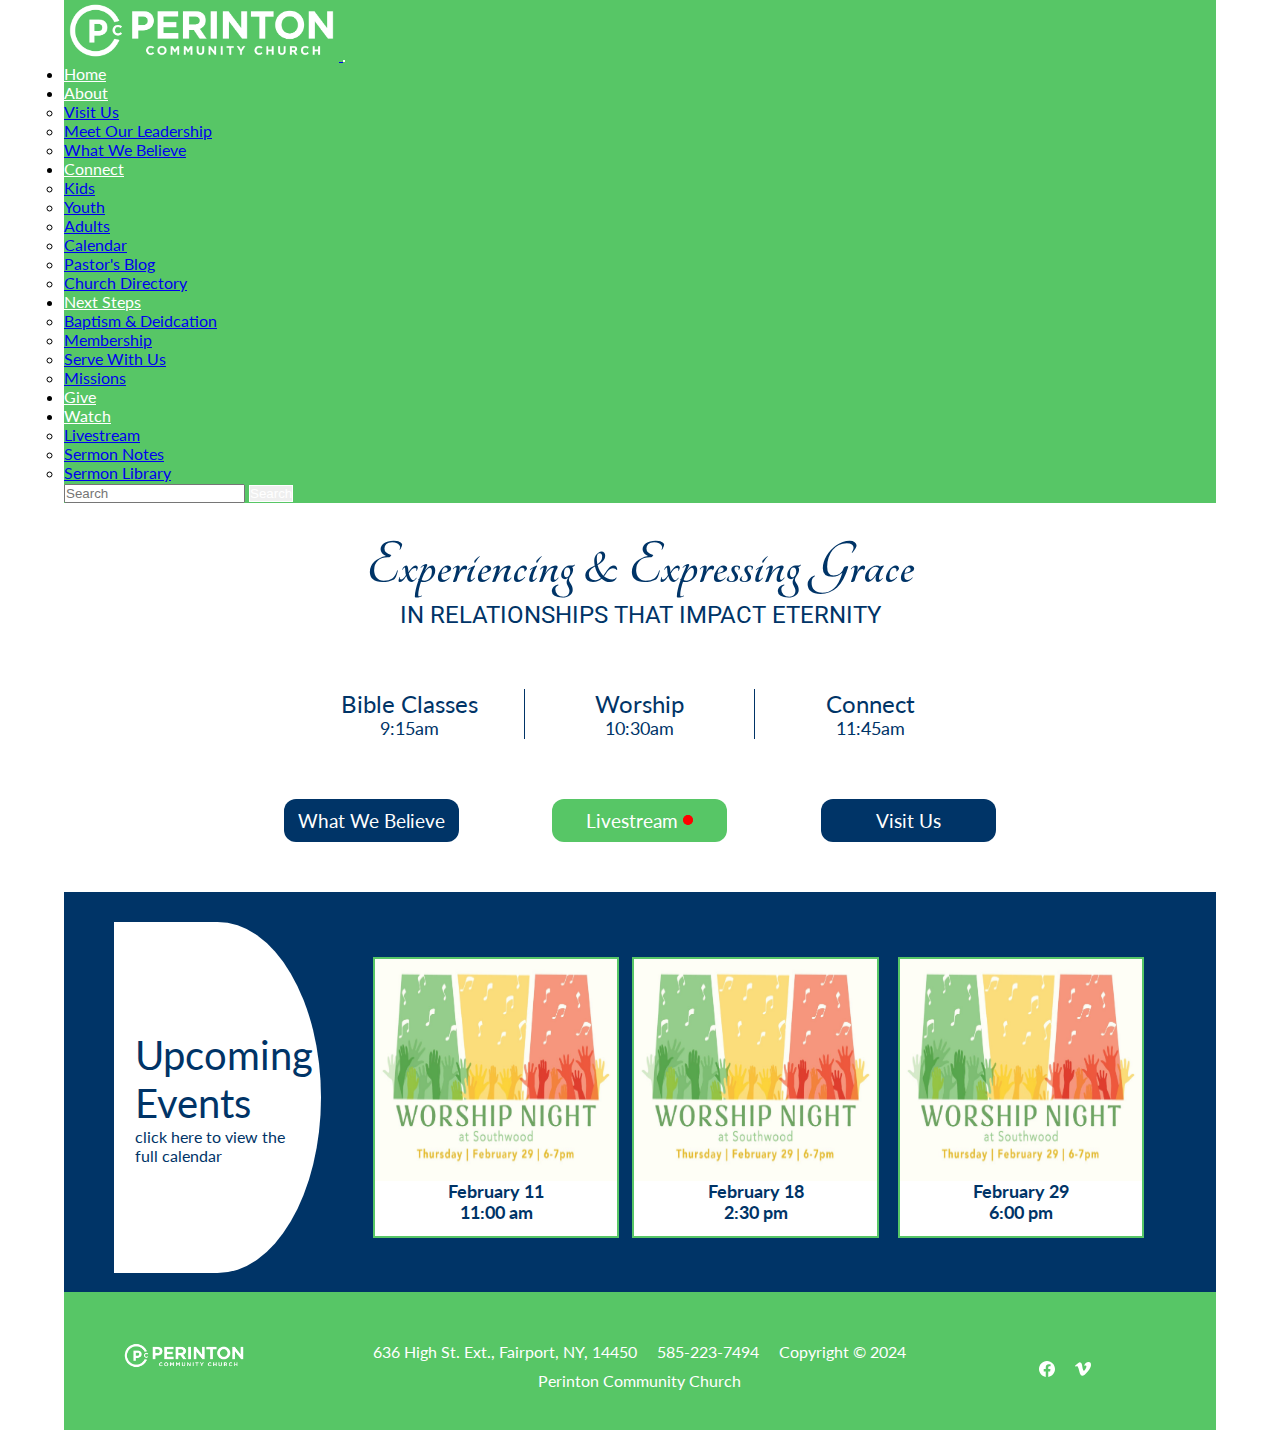
==== commit 02be2998: "Update index.html" ====
--- a/index.html
+++ b/index.html
@@ -18,8 +18,14 @@
 </head>
 <body>
 
+    <button onclick="topFunction()" id="myBtn" title="Go to top">
+      <svg xmlns="http://www.w3.org/2000/svg" width="16" height="16" fill="currentColor" class="bi bi-caret-up-fill" viewBox="0 0 16 16">
+        <path d="m7.247 4.86-4.796 5.481c-.566.647-.106 1.659.753 1.659h9.592a1 1 0 0 0 .753-1.659l-4.796-5.48a1 1 0 0 0-1.506 0z"/>
+      </svg>
+    </button>
+
   <!-- Navbar -->
-    <nav class="navbar navbar-dark navbar-expand-lg py-3">
+    <nav class="navbar sticky-top navbar-dark navbar-expand-lg py-3">
         <div class="container">
             <a class="navbar-brand" href="index.html">
                 <img src="images/pcc_logo.webp" alt="">
@@ -214,6 +220,9 @@
       </div>
     </footer>
 
+<!-- JS -->
+<script src="js/main.js"></script>
+
 <!-- Bootstrap -->
 <script src="https://cdn.jsdelivr.net/npm/bootstrap@5.3.2/dist/js/bootstrap.bundle.min.js" integrity="sha384-C6RzsynM9kWDrMNeT87bh95OGNyZPhcTNXj1NW7RuBCsyN/o0jlpcV8Qyq46cDfL" crossorigin="anonymous"></script>
 </body>
--- a/css/styles.css
+++ b/css/styles.css
@@ -23,11 +23,38 @@
   font-family: lato, sans-serif;
 }
 
+#myBtn {
+  display: none; /* Hidden by default */
+  position: fixed; /* Fixed/sticky position */
+  bottom: 20px; /* Place the button at the bottom of the page */
+  right: 30px; /* Place the button 30px from the right */
+  z-index: 99; /* Make sure it does not overlap */
+  border: none; /* Remove borders */
+  outline: none; /* Remove outline */
+  background-color: rgb(132, 129, 129); /* Set a background color */
+  color: white; /* Text color */
+  cursor: pointer; /* Add a mouse pointer on hover */
+  width: 40px;
+  height: 40px;
+  border-radius: 50%; /* Rounded corners */
+}
+#myBtn svg {
+  margin-bottom: 5px;
+}
+
+#myBtn:hover {
+  background-color: #555; /* Add a dark-grey background on hover */
+}
+
 nav {
   background-color: rgb(87, 198, 102);
 }
 nav .container .collapse ul li .nav-link {
   color: white;
+  transition: 0.3s;
+}
+nav .container .collapse ul li .nav-link:hover {
+  border-bottom: 1px solid white;
 }
 nav .container .navbar-brand img {
   width: 275px;
@@ -36,37 +63,51 @@
 nav .container .navbar-brand img:hover {
   opacity: 0.5;
 }
+nav .container .navbar-toggler {
+  border: 1.5px solid white;
+}
+nav .container form button {
+  color: white;
+  border: 1px solid white;
+}
 
 .welcome {
   width: 100%;
 }
 .welcome .welcome-banner {
   width: 100%;
-  height: 500px;
-  background-color: rgb(0, 52, 103);
+  height: 100%;
+  background-color: #fff;
   padding-top: 30px;
+  padding-bottom: 50px;
 }
 .welcome .welcome-banner .mission-statement,
 .welcome .welcome-banner .mission-statement-two {
-  color: white;
+  color: rgb(0, 52, 103);
   width: 80%;
   margin: 0 auto;
   text-align: center;
 }
 .welcome .welcome-banner .mission-statement {
   font-size: 4rem;
+  font-weight: bold;
   font-family: tangerine, Arial, Helvetica, sans-serif;
 }
 .welcome .welcome-banner .mission-statement-two {
   font-size: 1.5rem;
-  font-family: recursive, Arial, Helvetica, sans-serif;
+  font-family: roboto, Arial, Helvetica, sans-serif;
+}
+.welcome .welcome-banner .cross {
+  display: flex;
+  justify-content: center;
+  margin-top: 20px;
 }
 .welcome .welcome-banner .schedule-grid {
   display: grid;
   grid-template-columns: 1fr 1fr 1fr;
   width: 50%;
   margin: 0 auto;
-  color: white;
+  color: rgb(0, 52, 103);
   margin-top: 40px;
 }
 .welcome .welcome-banner .schedule-grid .grid-item {
@@ -82,7 +123,7 @@
 }
 .welcome .welcome-banner .schedule-grid .grid-item.item-1,
 .welcome .welcome-banner .schedule-grid .grid-item.item-2 {
-  border-right: 1px solid white;
+  border-right: 1px solid rgb(0, 52, 103);
 }
 .welcome .welcome-banner .info-grid {
   display: grid;
@@ -95,26 +136,24 @@
   justify-self: center;
   align-self: center;
   text-decoration: none;
-  color: black;
-  background-color: #fff;
+  color: #fff;
+  background-color: rgb(0, 52, 103);
   width: 175px;
   text-align: center;
   padding: 10px;
-  border: 3px solid rgb(87, 198, 102);
   border-radius: 12px;
   font-size: 1.2rem;
   transition-duration: 0.25s;
 }
 .welcome .welcome-banner .info-grid .info-link:hover {
   background-color: rgb(87, 198, 102);
-  color: white;
+  color: rgb(0, 52, 103);
 }
 .welcome .welcome-banner .info-grid .livestream-flex {
   background-color: rgb(87, 198, 102);
   width: 175px;
   padding: 10px;
   margin: 0 auto;
-  border: 3px solid white;
   border-radius: 12px;
   font-size: 1.2rem;
   display: flex;
@@ -125,14 +164,18 @@
 }
 .welcome .welcome-banner .info-grid .livestream-flex div {
   margin-right: 5px;
-  color: white;
+  color: #fff;
 }
 .welcome .welcome-banner .info-grid .livestream-flex svg {
+  background-color: red;
+  border-radius: 50%;
   color: red;
+  height: 10px;
+  width: 10px;
 }
 .welcome .welcome-banner .info-grid .livestream-flex:hover {
   background-color: #fff;
-  border: 2px solid white;
+  border: 2px solid rgb(87, 198, 102);
 }
 .welcome .welcome-banner .info-grid .livestream-flex:hover div {
   color: red;
@@ -140,7 +183,7 @@
 .welcome .upcoming-events-banner {
   width: 100%;
   height: 400px;
-  background-color: rgb(87, 198, 102);
+  background-color: rgb(0, 52, 103);
   padding-top: 30px;
 }
 .welcome .upcoming-events-banner .event-grid {
@@ -156,12 +199,12 @@
   border-radius: 0px 50% 50% 0px;
   display: flex;
   align-items: center;
-  background-color: rgb(0, 52, 103);
+  background-color: #fff;
 }
 .welcome .upcoming-events-banner .event-grid .event.full-calendar > div:nth-child(1) {
   margin: 0 auto;
   width: 80%;
-  color: white;
+  color: rgb(0, 52, 103);
 }
 .welcome .upcoming-events-banner .event-grid .event.full-calendar > div:nth-child(1) > div:nth-child(1) {
   font-size: 2.5rem;
@@ -172,11 +215,10 @@
   height: 80%;
   margin: 0 auto;
   width: 95%;
-  border: 2px solid white;
-  border-radius: 12px;
+  border: 2px solid rgb(87, 198, 102);
   align-self: center;
-  background-color: rgb(0, 52, 103);
-  color: white;
+  background-color: #fff;
+  color: rgb(0, 52, 103);
 }
 .welcome .upcoming-events-banner .event-grid .event.event-item-1 > div:nth-child(1),
 .welcome .upcoming-events-banner .event-grid .event.event-item-2 > div:nth-child(1),
@@ -205,9 +247,10 @@
 }
 
 footer {
-  background-color: rgb(0, 52, 103);
-  color: white;
-  height: 250px;
+  background-color: rgb(87, 198, 102);
+  color: #fff;
+  height: 100%;
+  padding: 30px 0;
   display: flex;
   align-items: center;
 }
@@ -252,19 +295,30 @@
 
 @media (max-width: 1400px) {
   .welcome .welcome-banner .schedule-grid {
-    width: 70%;
+    width: 60%;
   }
   .welcome .welcome-banner .info-grid {
     width: 70%;
   }
 }
 @media (max-width: 1200px) {
+  #myBtn {
+    right: 10px; /* Place the button 30px from the right */
+  }
   .welcome .upcoming-events-banner .event-grid {
     width: 97%;
     margin-left: 20px;
   }
   .welcome .upcoming-events-banner .event-grid .event.full-calendar {
     width: 90%;
+  }
+}
+@media (min-width: 1025px) {
+  nav,
+  .welcome,
+  footer {
+    width: 90%;
+    margin: 0 auto;
   }
 }
 @media (max-width: 992px) {
@@ -296,11 +350,17 @@
   }
 }
 @media (max-width: 768px) {
+  .welcome .welcome-banner {
+    height: 100%;
+    padding-bottom: 20px;
+  }
   .welcome .welcome-banner .mission-statement {
     font-size: 2.4rem;
+    width: 90%;
   }
   .welcome .welcome-banner .mission-statement-two {
-    font-size: 1.1rem;
+    font-size: 1rem;
+    width: 90%;
   }
   .welcome .welcome-banner .schedule-grid {
     width: 95%;
@@ -340,7 +400,7 @@
     grid-column: span 1;
     width: 90%;
     margin: 0 auto;
-    background-color: rgb(87, 198, 102);
+    background-color: rgb(0, 52, 103);
   }
   .welcome .upcoming-events-banner .event-grid .event.full-calendar > div:nth-child(1) {
     border: 1px solid grey;
@@ -353,16 +413,21 @@
     font-weight: bold;
     font-size: 2.5rem;
   }
+  .welcome .upcoming-events-banner .event-grid .event.full-calendar > div:nth-child(1) > div:nth-child(2) {
+    padding-bottom: 5px;
+  }
   .welcome .upcoming-events-banner .event-grid .event.event-item-1,
   .welcome .upcoming-events-banner .event-grid .event.event-item-2,
   .welcome .upcoming-events-banner .event-grid .event.event-item-3 {
-    width: 85%;
+    width: 75%;
     margin: 0 auto;
     height: 90%;
     padding: 5px 0;
   }
   footer {
     flex-direction: column;
+    background-color: rgb(87, 198, 102);
+    color: #fff;
   }
   footer .footer-grid {
     grid-template-columns: 1fr;
